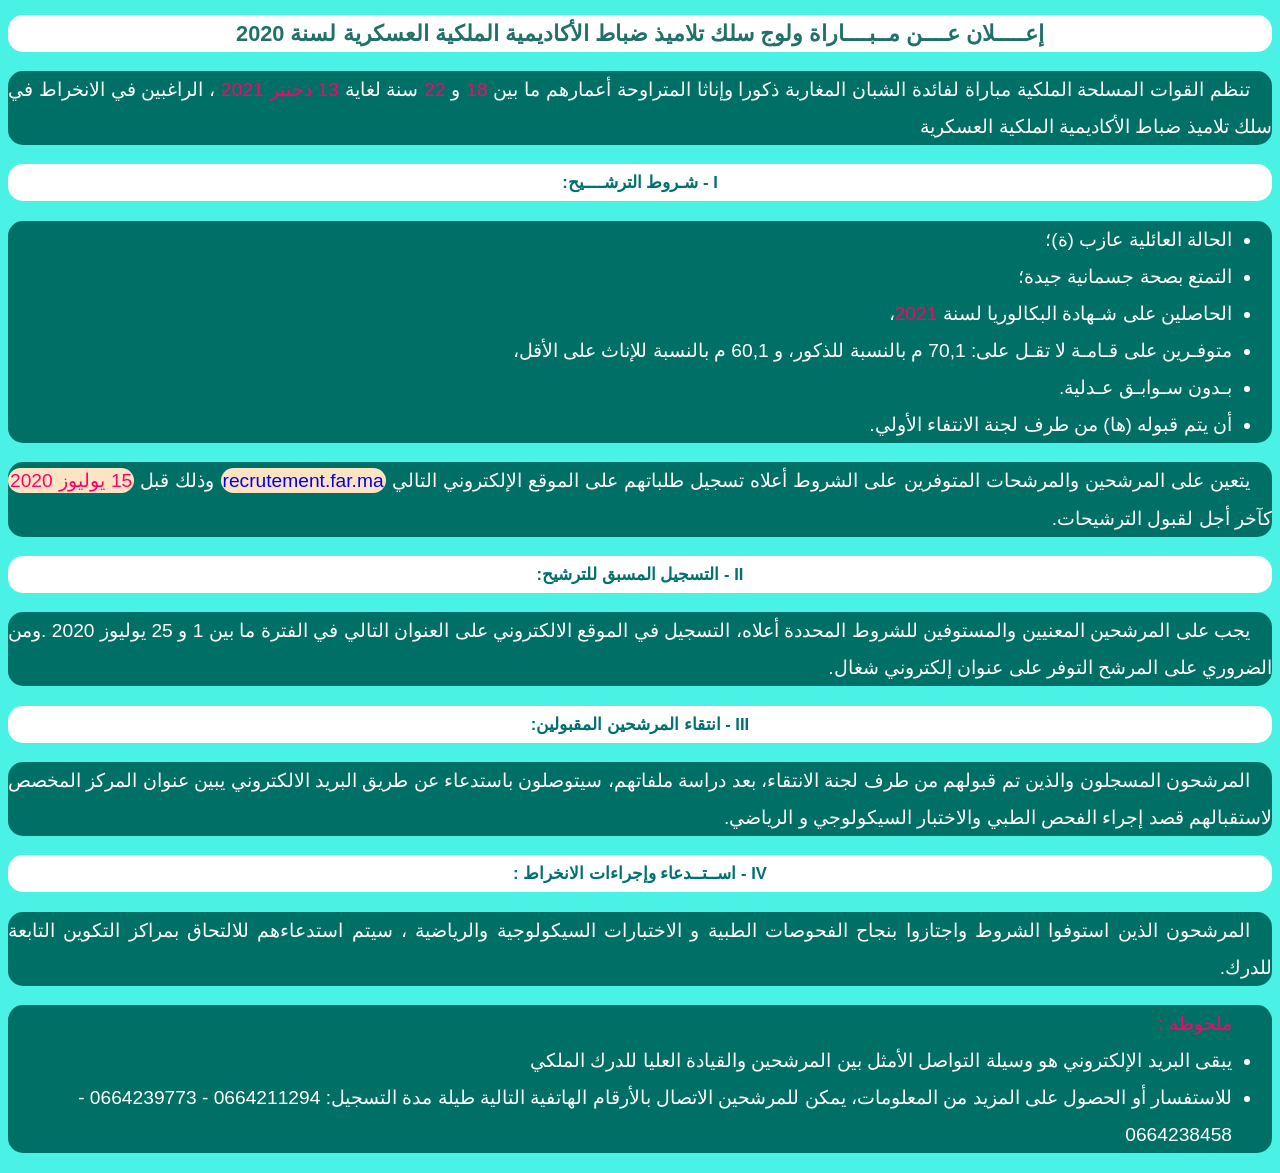
==== far/الاكاديمية الملكية العسكرية.html @ de0d899b "tawjih" ====
<!DOCTYPE html>
<html lang="ar">
<head>
    <meta charset="UTF-8">
    <meta http-equiv="X-UA-Compatible" content="IE=edge">
    <meta name="viewport" content="width=device-width, initial-scale=1.0">
    <meta name="description" content="كل ما يهم افاق التوجيه بعد الباكالوريا سواء: المجال العسكري ضباط او ضباط الصف االاكاديمية الملكية العسكرية وغيرها او المجال الطبي او التعمير">
    <title>الأكاديمية الملكية العسكرية </title>
    <link rel="stylesheet" href="../css/css2.css">
</head>
<body dir="rtl">
  <h1> إعـــــلان عــــن مــبــــاراة ولوج سلك تلاميذ ضباط الأكاديمية الملكية العسكرية لسنة 2020</h1>
    <p>
      تنظم القوات المسلحة الملكية مباراة لفائدة الشبان المغاربة ذكورا وإناثا المتراوحة أعمارهم ما بين <span>18</span> و <span>22</span> سنة لغاية <span> 13 دجنبر 2021 </span>، الراغبين في الانخراط في سلك تلاميذ ضباط الأكاديمية الملكية العسكرية
         </p>
    <h2>I - شـروط الترشــــیح: </h2>
    <ul>
        <li> الحالة العائلية عازب (ة)؛</li>
        <li>التمتع بصحة جسمانية جيدة؛        </li>
        <li>الحاصلین على شـھادة البكالوریا لسنة  <span>2021</span>،</li>
        <li>متوفـرین على قـامـة لا تقـل على: 70,1 م بالنسبة للذكور، و 60,1 م بالنسبة للإناث على الأقل،</li>
        <li>بـدون سـوابـق عـدلیة.</li>
        <li>أن يتم قبوله (ها) من طرف لجنة الانتفاء الأولي.</li>
    </ul>
    <p>يتعين على المرشحين والمرشحات المتوفرين على الشروط أعلاه تسجيل طلباتهم على الموقع الإلكتروني التالي <a href="https://www.recrutement.far.ma/" target="_blank" rel="noopener noreferrer">recrutement.far.ma</a> وذلك قبل  <span class="date">15 يوليوز 2020</span> كآخر أجل لقبول الترشيحات.</p>

    <h2>II - التسجیل المسبق للترشیح:</h2>
    <p>یجب على المرشحین المعنیین والمستوفین للشروط المحددة أعلاه، التسجیل في الموقع 
        الالكتروني على العنوان التالي   في الفترة ما بین 1 و 25 یولیوز 2020 .ومن 
        الضروري على المرشح التوفر على عنوان إلكتروني شغال.</p>
        <h2>III - انتقاء المرشحین المقبولین:</h2>
        <p>المرشحون المسجلون والذین تم قبولھم من طرف لجنة الانتقاء، بعد دراسة ملفاتھم،
            سیتوصلون باستدعاء عن طریق البرید الالكتروني یبین عنوان المركز المخصص لاستقبالھم قصد إجراء 
            الفحص الطبي والاختبار السیكولوجي و الریاضي.</p>
            <h2>IV - اســتــدعاء وإجراءات الانخراط :</h2>
            <p>المرشحون الذین استوفوا الشروط واجتازوا بنجاح الفحوصات الطبیة و الاختبارات 
                السیكولوجیة والریاضیة ، سیتم استدعاءھم للالتحاق بمراكز التكوین التابعة للدرك.</p>
<ul>
    <span>ملحوظة :</span>
    <li>یبقى البرید الإلكتروني ھو وسیلة التواصل الأمثل بین المرشحین والقیادة العلیا للدرك الملكي</li>
    <li> للاستفسار أو الحصول على المزید من المعلومات، یمكن للمرشحین الاتصال بالأرقام الھاتفیة 
        التالیة طیلة مدة التسجیل: 0664211294 - 0664239773 - 0664238458</li>
</ul>

 
 
</body>
</html>
---- css/css2.css ----
* {
    -webkit-box-sizing: border-box;
    -moz-box-sizing: border-box;
    box-sizing: border-box;
    font-family: Verdana, Geneva, Tahoma, sans-serif;
    border-radius: 15px;
}
body {
    direction: rtl;
   min-height: 100vh;
   line-height: clamp(20px, 2.9vw, 3.1vw);
   background-color: #49F2E4;
}
h1{
    text-align: center;
    width: 100%;
    background-color: white;
    font-size: clamp(1rem, 1.7vw, 2vw);
    color:#22706A ;
}
p{
    text-indent: 22px;
    text-align: justify;
    font-size: clamp(.9rem, 1.5vw, 1.6vw);
    background-color:#007067 ;
    color: white;
}
section {
    display: flex;
    flex-wrap: wrap;
    justify-content: space-between;
}
ul {  
    display: block; 
    font-size: clamp(.8rem, 1.5vw, 1.6vw);
    background-color:#007067 ;
    color: white;
}
span {
    color: rgb(255 1 107);
}
h2 {
    text-align: center;
    width: 100%;
    font-size: clamp(.8rem, 1.3vw, 1.8vw);
    color:#017070;
    background-color: white;

}
table {
    width: 100%;
    font-size: clamp(.8rem, 1.5vw, 1.6vw);
    background-color: white;
}
table td {
    padding: 0px;
    margin: 0px;
    background-color: aquamarine;
    border-radius: 7px;
}
table th {
    background-color: rgb(40, 168, 125);
    border-radius: 7px;
    color: blanchedalmond;
}
table td p {
    padding: 1px;
    margin: 0px;
    text-indent: 0px;
    background-color: aquamarine;
    color: #000;
}
.date, a {
    background-color: bisque;
    padding: 2px;
    text-decoration: none;
}
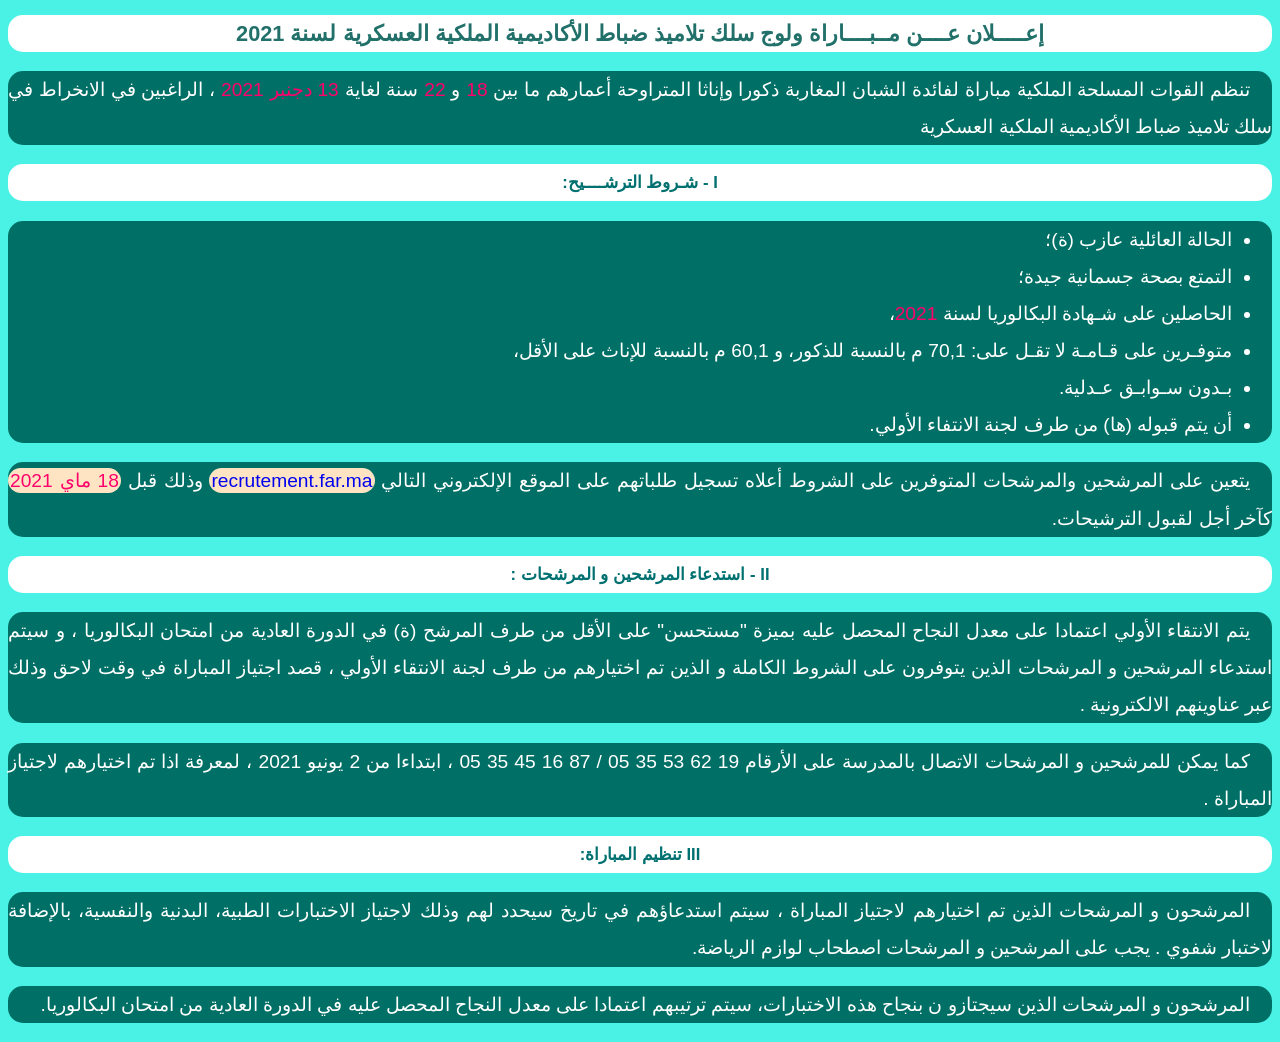
==== commit 1b67371e: "Add files via upload" ====
--- a/far/الاكاديمية الملكية العسكرية.html
+++ b/far/الاكاديمية الملكية العسكرية.html
@@ -9,7 +9,7 @@
     <link rel="stylesheet" href="../css/css2.css">
 </head>
 <body dir="rtl">
-  <h1> إعـــــلان عــــن مــبــــاراة ولوج سلك تلاميذ ضباط الأكاديمية الملكية العسكرية لسنة 2020</h1>
+  <h1> إعـــــلان عــــن مــبــــاراة ولوج سلك تلاميذ ضباط الأكاديمية الملكية العسكرية لسنة 2021</h1>
     <p>
       تنظم القوات المسلحة الملكية مباراة لفائدة الشبان المغاربة ذكورا وإناثا المتراوحة أعمارهم ما بين <span>18</span> و <span>22</span> سنة لغاية <span> 13 دجنبر 2021 </span>، الراغبين في الانخراط في سلك تلاميذ ضباط الأكاديمية الملكية العسكرية
          </p>
@@ -22,27 +22,20 @@
         <li>بـدون سـوابـق عـدلیة.</li>
         <li>أن يتم قبوله (ها) من طرف لجنة الانتفاء الأولي.</li>
     </ul>
-    <p>يتعين على المرشحين والمرشحات المتوفرين على الشروط أعلاه تسجيل طلباتهم على الموقع الإلكتروني التالي <a href="https://www.recrutement.far.ma/" target="_blank" rel="noopener noreferrer">recrutement.far.ma</a> وذلك قبل  <span class="date">15 يوليوز 2020</span> كآخر أجل لقبول الترشيحات.</p>
+    <p>يتعين على المرشحين والمرشحات المتوفرين على الشروط أعلاه تسجيل طلباتهم على الموقع الإلكتروني التالي <a href="https://www.recrutement.far.ma/" target="_blank" rel="noopener noreferrer">recrutement.far.ma</a> وذلك قبل  <span class="date">18 ماي 2021</span> كآخر أجل لقبول الترشيحات.</p>
 
-    <h2>II - التسجیل المسبق للترشیح:</h2>
-    <p>یجب على المرشحین المعنیین والمستوفین للشروط المحددة أعلاه، التسجیل في الموقع 
-        الالكتروني على العنوان التالي   في الفترة ما بین 1 و 25 یولیوز 2020 .ومن 
-        الضروري على المرشح التوفر على عنوان إلكتروني شغال.</p>
-        <h2>III - انتقاء المرشحین المقبولین:</h2>
-        <p>المرشحون المسجلون والذین تم قبولھم من طرف لجنة الانتقاء، بعد دراسة ملفاتھم،
-            سیتوصلون باستدعاء عن طریق البرید الالكتروني یبین عنوان المركز المخصص لاستقبالھم قصد إجراء 
-            الفحص الطبي والاختبار السیكولوجي و الریاضي.</p>
-            <h2>IV - اســتــدعاء وإجراءات الانخراط :</h2>
-            <p>المرشحون الذین استوفوا الشروط واجتازوا بنجاح الفحوصات الطبیة و الاختبارات 
-                السیكولوجیة والریاضیة ، سیتم استدعاءھم للالتحاق بمراكز التكوین التابعة للدرك.</p>
-<ul>
-    <span>ملحوظة :</span>
-    <li>یبقى البرید الإلكتروني ھو وسیلة التواصل الأمثل بین المرشحین والقیادة العلیا للدرك الملكي</li>
-    <li> للاستفسار أو الحصول على المزید من المعلومات، یمكن للمرشحین الاتصال بالأرقام الھاتفیة 
-        التالیة طیلة مدة التسجیل: 0664211294 - 0664239773 - 0664238458</li>
-</ul>
-
- 
- 
+    <h2>II - استدعاء المرشحين و المرشحات :</h2>
+    <p>يتم الانتقاء الأولي اعتمادا على معدل النجاح المحصل عليه بميزة "مستحسن" على الأقل من طرف المرشح (ة) 
+        في الدورة العادية من امتحان البكالوريا ، و سيتم استدعاء المرشحين و المرشحات الذين يتوفرون على الشروط الكاملة 
+        و الذين تم اختيارهم من طرف لجنة الانتقاء الأولي ، قصد اجتياز المباراة في وقت لاحق وذلك عبر عناوينهم الالكترونية .</p>
+        <p>كما يمكن للمرشحين و المرشحات الاتصال بالمدرسة على الأرقام 19 62 53 35 05 / 87 16 45 35 05 ، 
+            ابتداءا من 2 يونيو 2021 ، لمعرفة اذا تم اختيارهم لاجتياز المباراة .</p>
+        <h2>III تنظيم المباراة:</h2>
+        <p>المرشحون و المرشحات الذين تم اختيارهم لاجتياز المباراة ، سيتم استدعاؤهم في تاريخ سيحدد لهم وذلك 
+            لاجتياز الاختبارات الطبية، البدنية والنفسية، بالإضافة لاختبار شفوي . يجب على المرشحين و المرشحات اصطحاب 
+            لوازم الرياضة.</p>
+        <p>المرشحون و المرشحات الذين سيجتازو ن بنجاح هذه الاختبارات، سيتم ترتيبهم اعتمادا على معدل النجاح 
+            المحصل عليه في الدورة العادية من امتحان البكالوريا. </p>    
+            
 </body>
 </html> 
